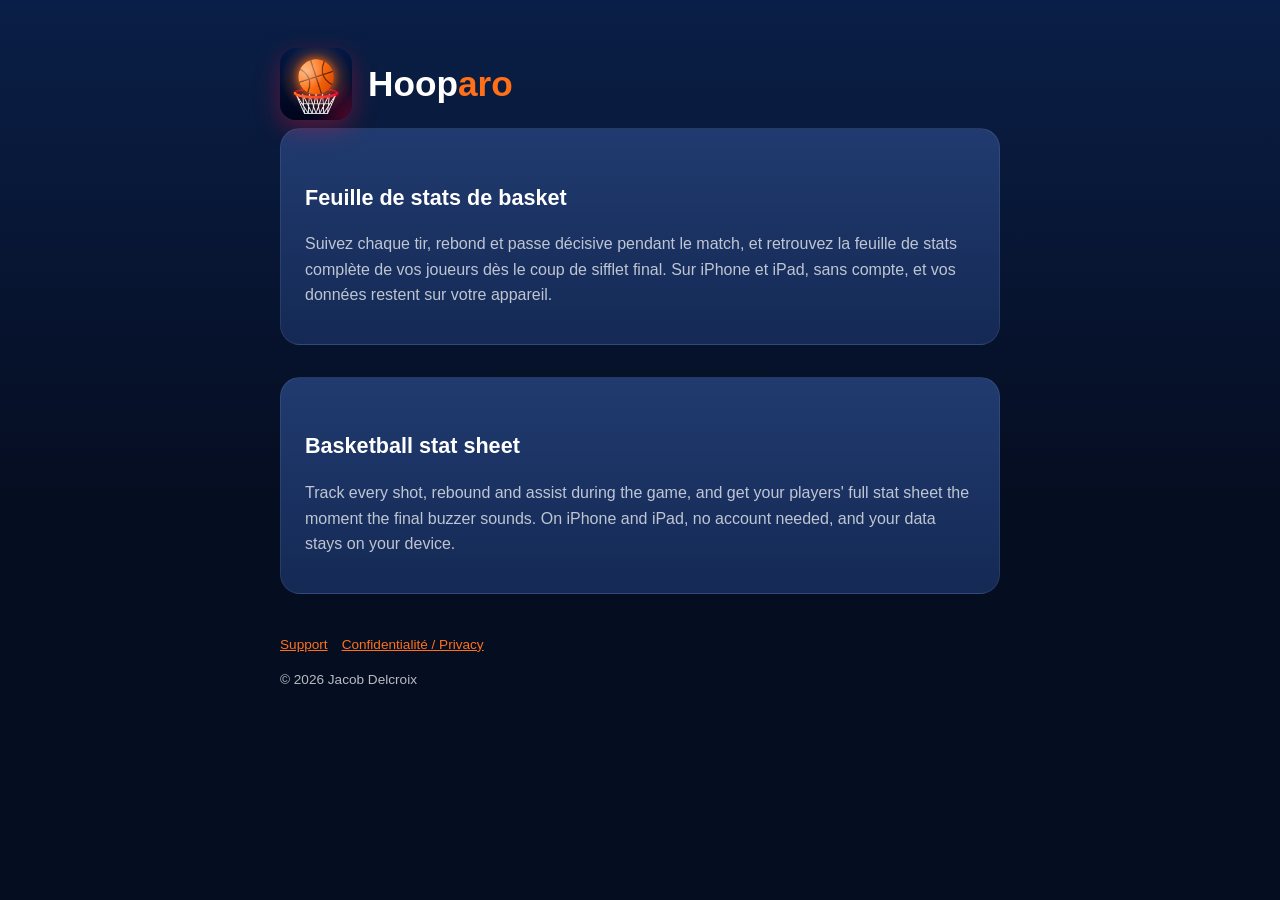
==== index.html @ 9022ffaf "Hooparo support and privacy pages Co-Authored-By: Claude Opus 5.5 <noreply@anthropic.com>" ====
<!DOCTYPE html>
<html lang="fr">
<head>
    <meta charset="utf-8">
    <meta name="viewport" content="width=device-width, initial-scale=1">
    <title>Hooparo — Feuille de stats de basket</title>
    <meta name="description" content="Suivez les statistiques de vos matchs de basket depuis le banc, sur iPhone et iPad.">
    <link rel="icon" href="icon.png">
    <link rel="stylesheet" href="style.css">
</head>
<body>
<main>
    <header>
        <img src="icon.png" alt="Hooparo">
        <h1>Hoop<span>aro</span></h1>
    </header>

    <section class="card" lang="fr">
        <h2>Feuille de stats de basket</h2>
        <p>Suivez chaque tir, rebond et passe décisive pendant le match, et retrouvez la feuille de stats
            complète de vos joueurs dès le coup de sifflet final. Sur iPhone et iPad, sans compte, et vos
            données restent sur votre appareil.</p>
    </section>

    <section class="card" lang="en">
        <h2>Basketball stat sheet</h2>
        <p>Track every shot, rebound and assist during the game, and get your players' full stat sheet the moment
            the final buzzer sounds. On iPhone and iPad, no account needed, and your data stays on your device.</p>
    </section>

    <footer>
        <a href="support.html">Support</a><a href="privacy.html">Confidentialité / Privacy</a>
        <p>© 2026 Jacob Delcroix</p>
    </footer>
</main>
</body>
</html>
---- style.css ----
/* Couleurs de l'app (Theme.swift) */
:root {
    --night: #050d21;
    --navy: #0a1f47;
    --card: #142954;
    --orange: #ff7019;
    --red: #ed1238;
    --text: #ffffff;
    --muted: rgba(255, 255, 255, 0.72);
}

* { box-sizing: border-box; }

body {
    margin: 0;
    font-family: ui-rounded, -apple-system, BlinkMacSystemFont, "SF Pro Rounded", "Segoe UI", Roboto, sans-serif;
    line-height: 1.6;
    color: var(--text);
    background: linear-gradient(180deg, var(--navy) 0%, var(--night) 55%) fixed;
    min-height: 100vh;
}

main {
    max-width: 760px;
    margin: 0 auto;
    padding: 48px 20px 64px;
}

header {
    display: flex;
    align-items: center;
    gap: 16px;
    margin-bottom: 8px;
}

header img {
    width: 72px;
    height: 72px;
    border-radius: 16px;
    box-shadow: 0 8px 24px rgba(237, 18, 56, 0.35);
}

header a { color: inherit; text-decoration: none; }

h1 { font-size: 2.2rem; margin: 0; font-weight: 900; }
h1 span { color: var(--orange); }
h2 { font-size: 1.35rem; margin: 2.2em 0 0.4em; font-weight: 800; }
h3 { font-size: 1.05rem; margin: 1.4em 0 0.2em; }

p, li { color: var(--muted); }
strong { color: var(--text); }
a { color: var(--orange); }

.langs { margin: 12px 0 28px; }
.langs a {
    display: inline-block;
    padding: 4px 12px;
    margin-right: 6px;
    border-radius: 999px;
    background: rgba(255, 255, 255, 0.08);
    color: var(--text);
    text-decoration: none;
    font-weight: 700;
    font-size: 0.9rem;
}

.card {
    background: linear-gradient(180deg, #213b70, var(--card));
    border: 1px solid rgba(255, 255, 255, 0.08);
    border-radius: 20px;
    padding: 4px 24px 20px;
    margin-bottom: 32px;
}

.highlight {
    background: linear-gradient(135deg, var(--orange), var(--red));
    border-radius: 16px;
    padding: 14px 18px;
    color: var(--text);
    font-weight: 700;
}

.button {
    display: inline-block;
    padding: 12px 22px;
    border-radius: 999px;
    background: var(--text);
    color: var(--red);
    font-weight: 800;
    text-decoration: none;
}

.updated { font-size: 0.85rem; }

footer {
    margin-top: 40px;
    font-size: 0.85rem;
    color: var(--muted);
}
footer a { margin-right: 14px; }
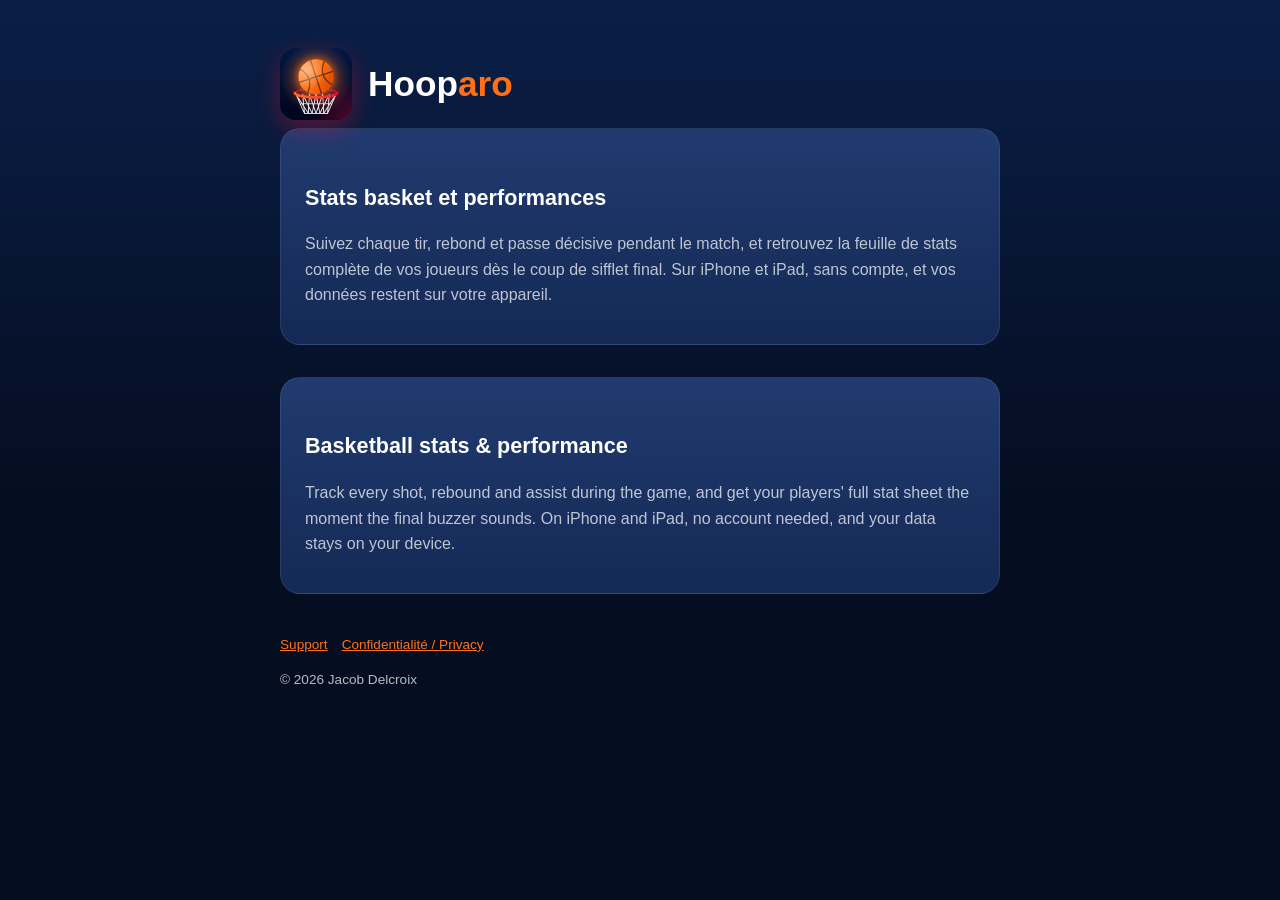
==== commit 37896d55: "Update tagline Co-Authored-By: Claude Opus 5.5 <noreply@anthropic.com>" ====
--- a/index.html
+++ b/index.html
@@ -3,7 +3,7 @@
 <head>
     <meta charset="utf-8">
     <meta name="viewport" content="width=device-width, initial-scale=1">
-    <title>Hooparo — Feuille de stats de basket</title>
+    <title>Hooparo — Stats basket et performances</title>
     <meta name="description" content="Suivez les statistiques de vos matchs de basket depuis le banc, sur iPhone et iPad.">
     <link rel="icon" href="icon.png">
     <link rel="stylesheet" href="style.css">
@@ -16,14 +16,14 @@
     </header>
 
     <section class="card" lang="fr">
-        <h2>Feuille de stats de basket</h2>
+        <h2>Stats basket et performances</h2>
         <p>Suivez chaque tir, rebond et passe décisive pendant le match, et retrouvez la feuille de stats
             complète de vos joueurs dès le coup de sifflet final. Sur iPhone et iPad, sans compte, et vos
             données restent sur votre appareil.</p>
     </section>
 
     <section class="card" lang="en">
-        <h2>Basketball stat sheet</h2>
+        <h2>Basketball stats &amp; performance</h2>
         <p>Track every shot, rebound and assist during the game, and get your players' full stat sheet the moment
             the final buzzer sounds. On iPhone and iPad, no account needed, and your data stays on your device.</p>
     </section>
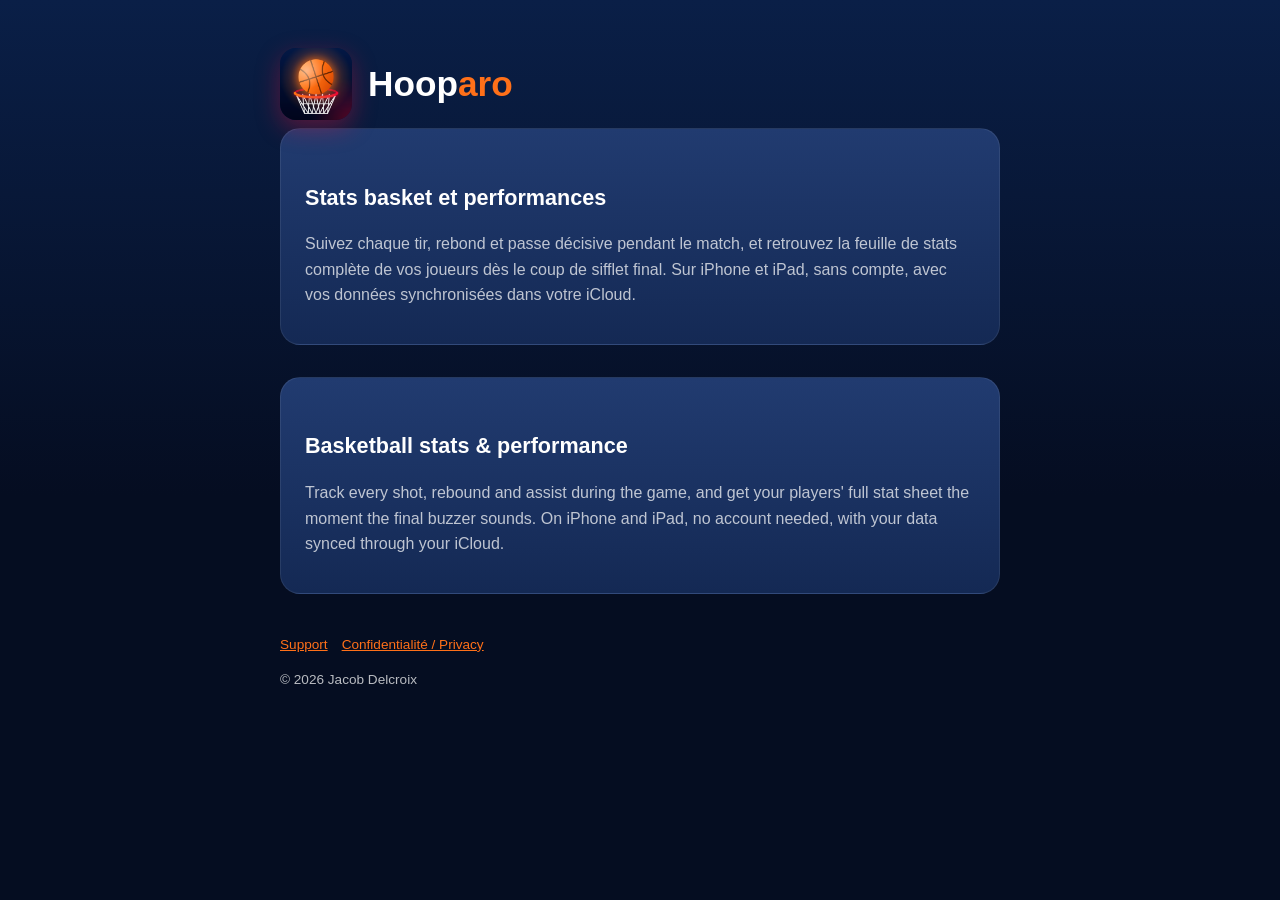
==== commit b1b621c8: "Describe iCloud sync in privacy, support and home pages To be merged when Hooparo 1.1 (iCloud sync) " ====
--- a/index.html
+++ b/index.html
@@ -18,14 +18,14 @@
     <section class="card" lang="fr">
         <h2>Stats basket et performances</h2>
         <p>Suivez chaque tir, rebond et passe décisive pendant le match, et retrouvez la feuille de stats
-            complète de vos joueurs dès le coup de sifflet final. Sur iPhone et iPad, sans compte, et vos
-            données restent sur votre appareil.</p>
+            complète de vos joueurs dès le coup de sifflet final. Sur iPhone et iPad, sans compte, avec vos
+            données synchronisées dans votre iCloud.</p>
     </section>
 
     <section class="card" lang="en">
         <h2>Basketball stats &amp; performance</h2>
         <p>Track every shot, rebound and assist during the game, and get your players' full stat sheet the moment
-            the final buzzer sounds. On iPhone and iPad, no account needed, and your data stays on your device.</p>
+            the final buzzer sounds. On iPhone and iPad, no account needed, with your data synced through your iCloud.</p>
     </section>
 
     <footer>
